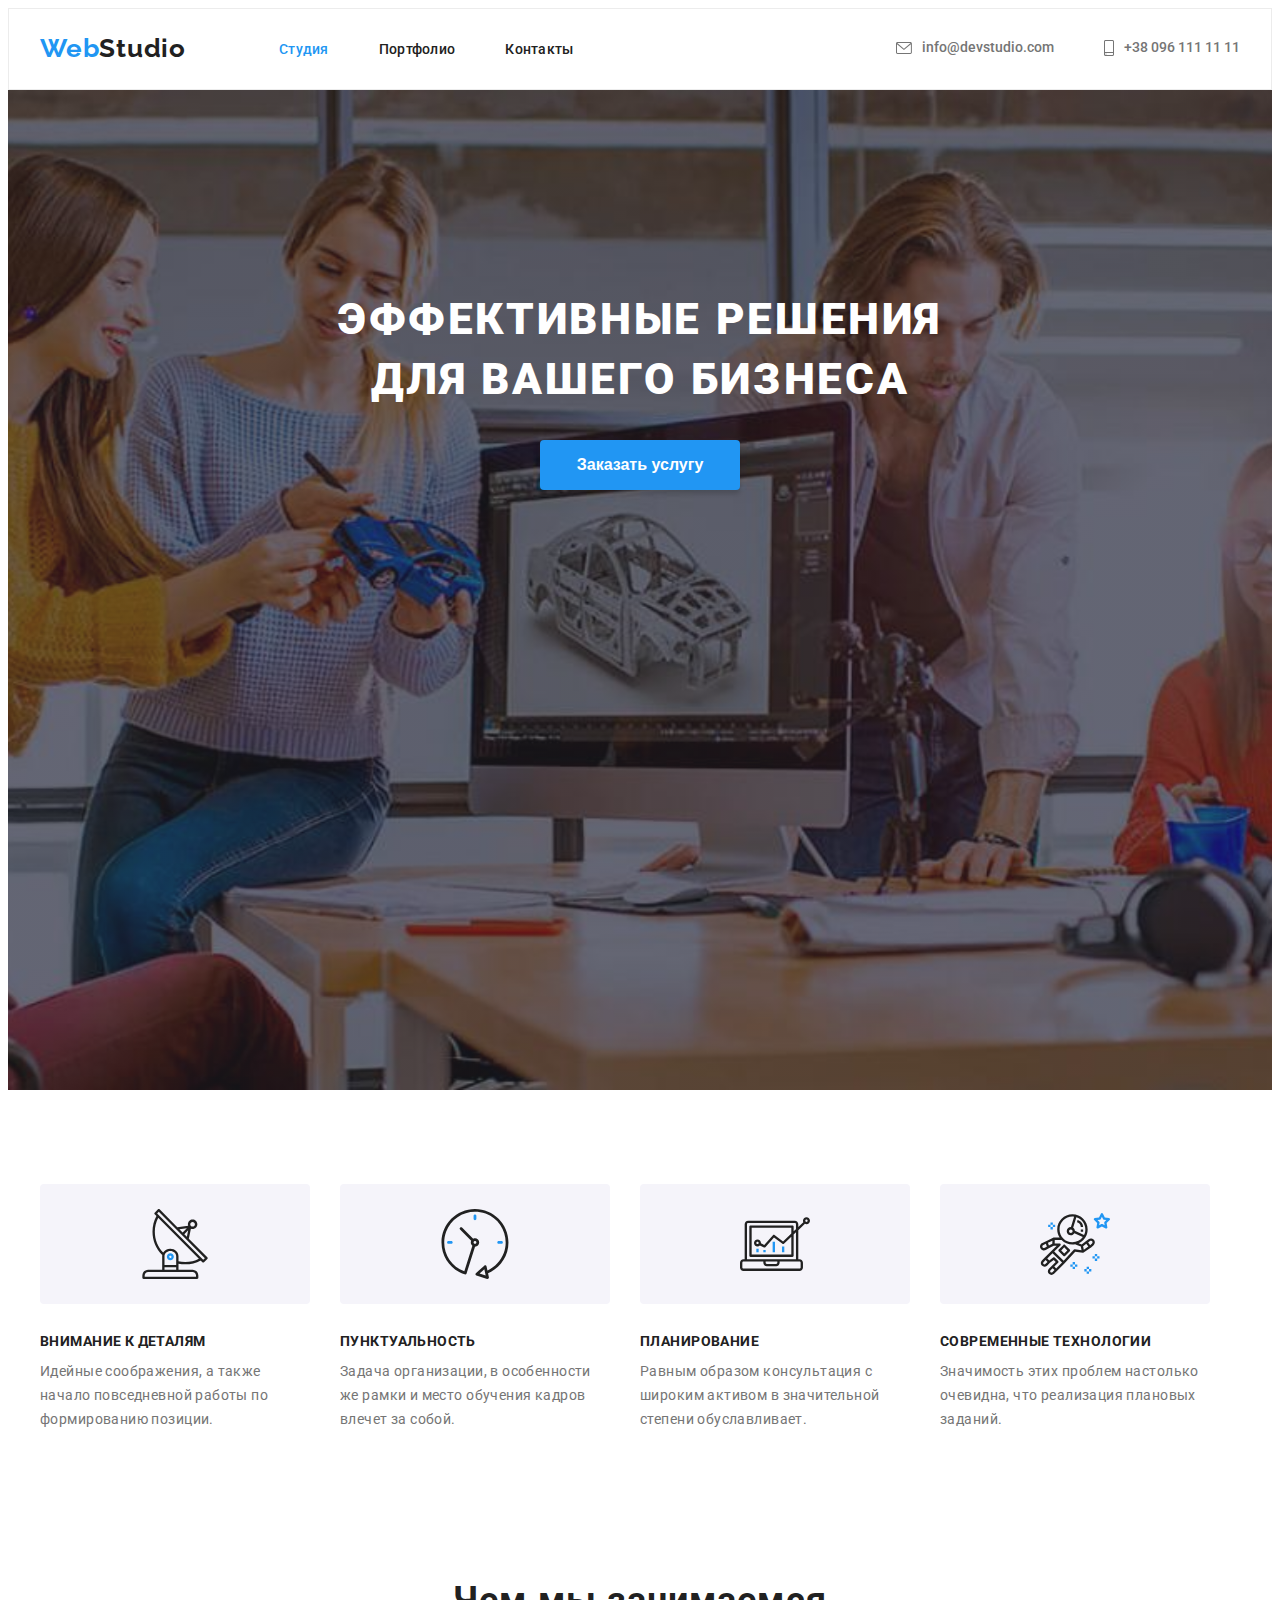
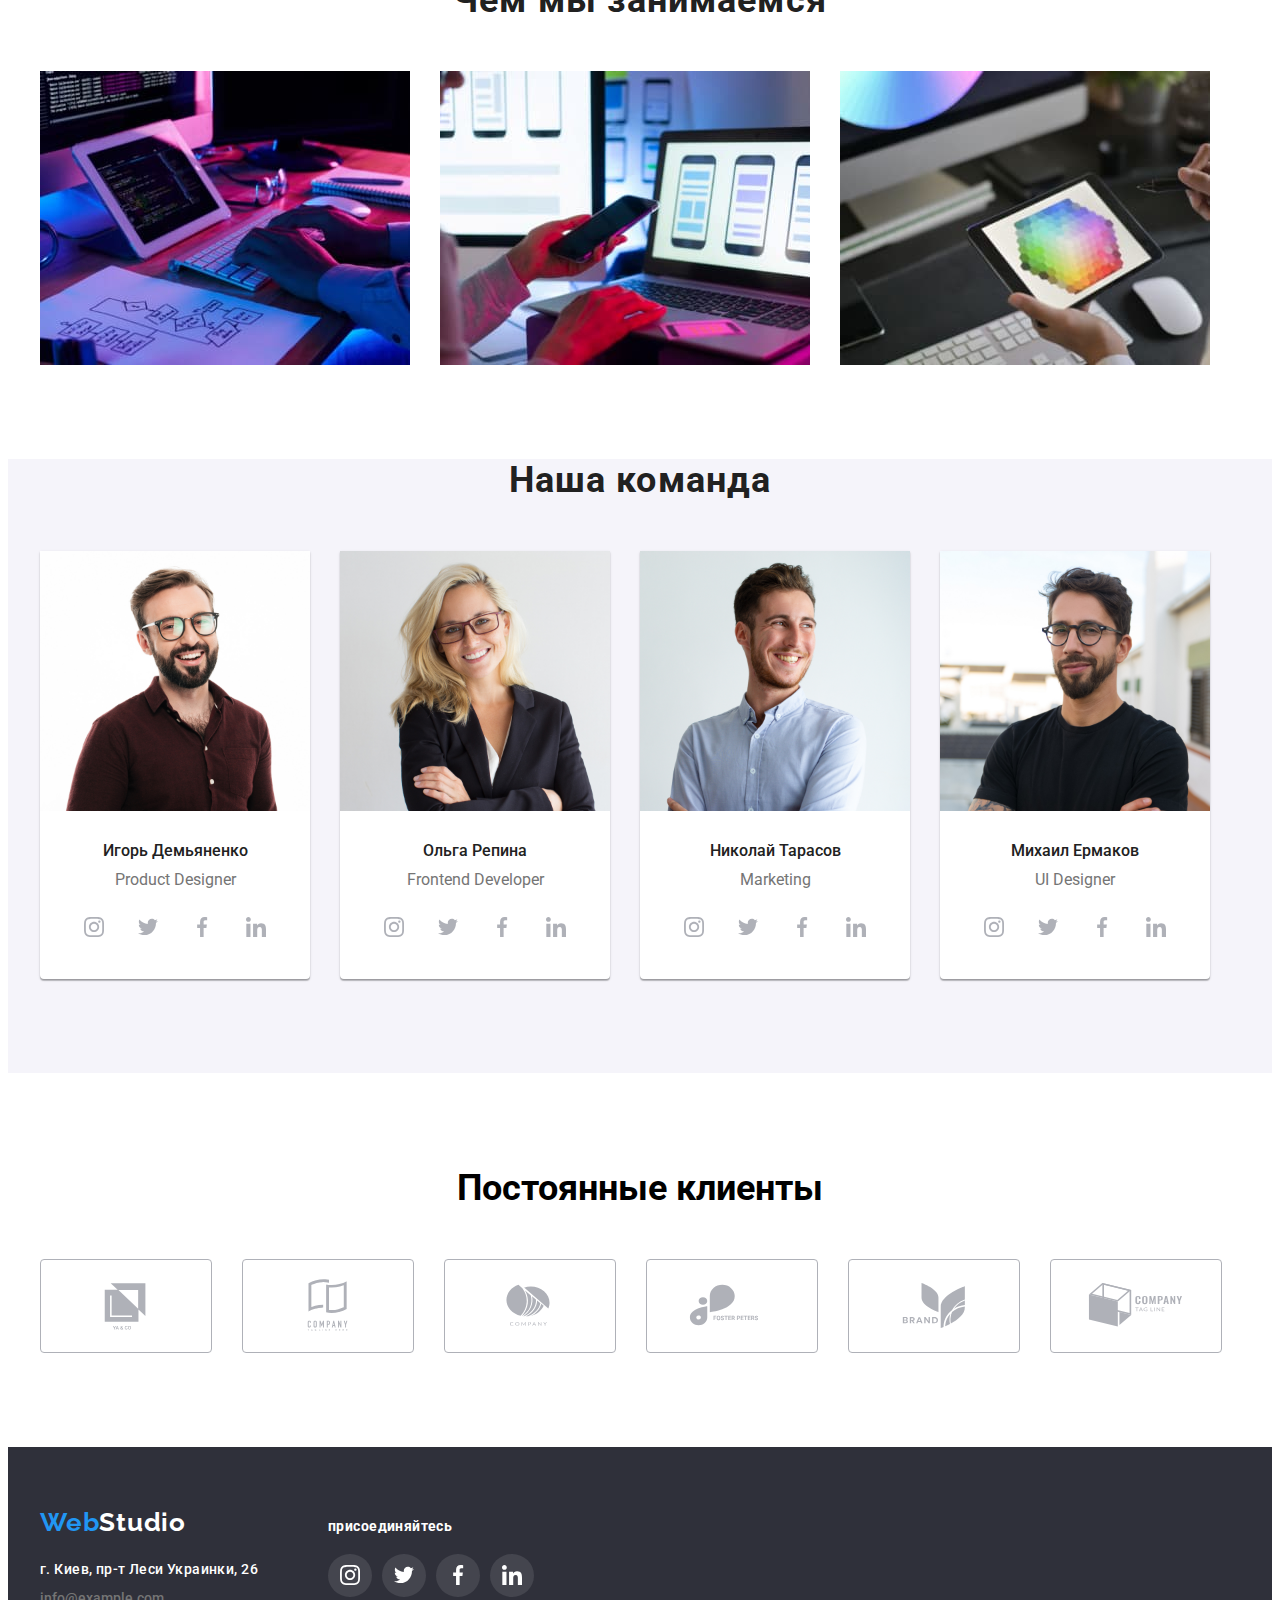
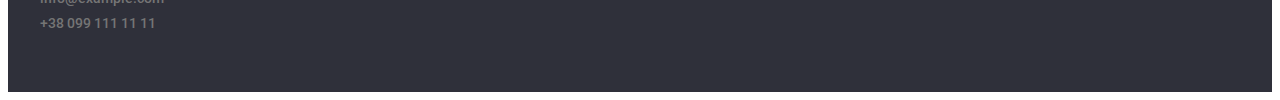
==== index.html @ a6334ed2 "css" ====
<!DOCTYPE html>
<html lang="ru">
    <head>
       
        <meta charset="UTF-8" />
        <meta http-equiv="X-UA-Compatible" content="IE=edge" />
        <meta name="Студия" content="width=device-width, initial-scale=1.0" />
        <title>Студия</title>
         <link rel="stylesheet" href="https://cdnjs.cloudflare.com/ajax/libs/modern-normalize/1.1.0/modern-normalize.min.css" integrity="sha512-wpPYUAdjBVSE4KJnH1VR1HeZfpl1ub8YT/NKx4PuQ5NmX2tKuGu6U/JRp5y+Y8XG2tV+wKQpNHVUX03MfMFn9Q==" crossorigin="anonymous" referrerpolicy="no-referrer" />
        <link rel="preconnect" href="https://fonts.googleapis.com">
        <link rel="preconnect" href="https://fonts.gstatic.com" crossorigin>
        <link href="https://fonts.googleapis.com/css2?family=Raleway:wght@700&family=Roboto:wght@400;500;700;900&display=swap" rel="stylesheet">
        <link rel="stylesheet" href="./css/style.css" />
    </head>

    <body>
        <!--header-->
        <header class="header">
            <div class="container header-container">
                <nav class="site-nav">
                    <a class="logo-link-dark link" href="./index.html"><span class="logo-item">Web</span>Studio</a>
                    <ul class="nav-list list">
                        <li class="nav-item">
                            <a href="./index.html" class="nav-link link current">Студия</a>
                        </li class="nav-item">
                        <li class="nav-item">
                            <a href="./portfolio.html" class="nav-link link">Портфолио</a>
                        </li>
                        <li class=>
                            <a href="/" class="nav-link link">Контакты</a>
                        </li>
                    </ul>
                </nav>
            
                <div class="header-contacts">
                    <a class="contacts-link link" href="mailto:info@devstudio.com"><svg class="contacts-icon" width="16" height="12"> 
                            <use href="./img/sprite.svg#icon-envelope"></use> </svg>info@devstudio.com</a>
                    
                    <a class="contacts-link link" href="tel:+380961111111"><svg class="contacts-icon" width="10" height="16"> 
                            <use href="./img/sprite.svg#icon-smartphone"></use> </svg>+38 096 111 11 11</a>
                </div>
            </div>    
        </header>
        <main>
            <!--hero-->
            <section class="hero">
                <div class="container">
                    <h1 class="hero-title">ЭФФЕКТИВНЫЕ РЕШЕНИЯ <br> ДЛЯ ВАШЕГО БИЗНЕСА</h1>
                    <button type="button" class="hero-btn btn">Заказать услугу</button>
                </div>
            </section>
            <!--features-->
            <section  class="features-section">
                <div class="container">
                    <h2 class="visually-hidden">Преймущества</h2>
                    <ul class="features-list list">
                        <li class="features-item">
                            <div class="box-features-icon">
                                <svg class="features-icon" width="70" height="70"> 
                                <use href="./img/sprite.svg#icon-antenna"></use> </svg>
                            </div>
                            <h3 class="features-title">ВНИМАНИЕ К ДЕТАЛЯМ</h3>
                            <p class="features-text">
                                Идейные соображения, а также начало повседневной работы по формированию
                                позиции.
                            </p>
                        </li>
                        <li class="features-item">
                            <div class="box-features-icon">
                                <svg class="features-icon" width="70" height="70"> 
                                <use href="./img/sprite.svg#icon-clock"></use> </svg>
                            </div>
                            <h3 class="features-title">ПУНКТУАЛЬНОСТЬ</h3>
                            <p class="features-text">
                                Задача организации, в особенности же рамки и место обучения кадров
                                влечет за собой.
                            </p>
                        </li>
                        <li class="features-item">
                            <div class="box-features-icon">
                                <svg class="features-icon" width="70" height="70"> 
                                <use href="./img/sprite.svg#icon-diagram"></use> </svg>
                            </div>
                            <h3 class="features-title">ПЛАНИРОВАНИЕ</h3>
                            <p class="features-text">
                                Равным образом консультация с широким активом в значительной степени
                                обуславливает.
                            </p>
                        </li>
                        <li class="features-item">
                            <div class="box-features-icon">
                                <svg class="features-icon" width="70" height="70"> 
                                <use href="./img/sprite.svg#icon-astronaut"></use> </svg>
                            </div>
                            <h3 class="features-title">СОВРЕМЕННЫЕ ТЕХНОЛОГИИ</h3>
                            <p class="features-text">
                                Значимость этих проблем настолько очевидна, что реализация плановых
                                заданий.
                            </p>
                        </li>
                    </ul>
                </div>
            </section>
            <!--occupation-->
            <section class="occupation-section">
                <div class="container">
                    <h2 class="section-title">Чем мы занимаемся</h2>
                    <ul class="occupation-list list">
                        <li class="occupation-item">
                            <img src="./img/box1(1).jpg" width="370" alt="програмирование" />
                        </li>
                        <li class="occupation-item">
                            <img
                                src="./img/box2(1).jpg"
                                width="370"
                                alt="разработка мобильных приложений"
                            />
                        </li>
                        <li class="occupation-item">
                            <img src="./img/box3(1).jpg" width="370" alt="веб дизайн" />
                        </li>
                    </ul>
                </div>
            </section>
            <!--team-->
            <section class="team-section">
                <div class="container">
                    <h2 class="section-title">Наша команда</h2>
                    <ul class="team-list list">
                        <li class="team-item">
                            <img src="./img/ProductDesigner.jpg" width="270" alt="Product Designer" />
                            <div class="team-description">
                                <h3  class="team-title">Игорь Демьяненко</h3>
                                <p class="team-text">Product Designer</p>
                                <ul class="team-sicial-list list">
                                    <li class="team-social-item">
                                        <a href="" class="social-link">
                                            <svg class="social-icon" width="20" height="20"> 
                                                <use href="./img/sprite.svg#icon-instagram">
                                                    
                                                </use>
                                            </svg>
                                        </a>

                                    </li>
                                    <li class="team-social-item">
                                        <a href="" class="social-link">
                                            <svg class="social-icon" width="20" height="20"> 
                                                <use href="./img/sprite.svg#icon-twitter">
                                                    
                                                </use>
                                            </svg>
                                        </a>

                                    </li>
                                    <li class="team-social-item">
                                        <a href="" class="social-link">
                                            <svg class="social-icon" width="20" height="20"> 
                                                <use href="./img/sprite.svg#icon-facebook">
                                                    
                                                </use>
                                            </svg>
                                        </a>

                                    </li>
                                    <li class="team-social-item">
                                        <a href="" class="social-link">
                                            <svg class="social-icon" width="20" height="20"> 
                                                <use href="./img/sprite.svg#icon-linkedin">
                                                    
                                                </use>
                                            </svg>
                                        </a>

                                    </li>
                                </ul>
                            </div>
                        </li>

                        <li class="team-item">
                            <img
                                src="./img/FrontendDeveloper.jpg"
                                width="270"
                                alt="Frontend Developer"
                            />
                            <div class="team-description">
                                <h3 class="team-title">Ольга Репина</h3>
                                <p class="team-text">Frontend Developer</p>
                                <ul class="team-sicial-list list">
                                    <li class="team-social-item">
                                        <a href="" class="social-link">
                                            <svg class="social-icon" width="20" height="20"> 
                                                <use href="./img/sprite.svg#icon-instagram">
                                                    
                                                </use>
                                            </svg>
                                        </a>

                                    </li>
                                    <li class="team-social-item">
                                        <a href="" class="social-link">
                                            <svg class="social-icon" width="20" height="20"> 
                                                <use href="./img/sprite.svg#icon-twitter">
                                                    
                                                </use>
                                            </svg>
                                        </a>

                                    </li>
                                    <li class="team-social-item">
                                        <a href="" class="social-link">
                                            <svg class="social-icon" width="20" height="20"> 
                                                <use href="./img/sprite.svg#icon-facebook">
                                                    
                                                </use>
                                            </svg>
                                        </a>

                                    </li>
                                    <li class="team-social-item">
                                        <a href="" class="social-link">
                                            <svg class="social-icon" width="20" height="20"> 
                                                <use href="./img/sprite.svg#icon-linkedin">
                                                    
                                                </use>
                                            </svg>
                                        </a>

                                    </li>
                                </ul>
                            </div>
                        </li>

                        <li class="team-item">
                            <img src="./img/Marketing.jpg" width="270" alt="Marketing" />
                            <div class="team-description">
                                <h3 class="team-title">Николай Тарасов</h3>
                                <p class="team-text">Marketing</p>
                                <ul class="team-sicial-list list">
                                    <li class="team-social-item">
                                        <a href="" class="social-link">
                                            <svg class="social-icon" width="20" height="20"> 
                                                <use href="./img/sprite.svg#icon-instagram">
                                                    
                                                </use>
                                            </svg>
                                        </a>

                                    </li>
                                    <li class="team-social-item">
                                        <a href="" class="social-link">
                                            <svg class="social-icon" width="20" height="20"> 
                                                <use href="./img/sprite.svg#icon-twitter">
                                                    
                                                </use>
                                            </svg>
                                        </a>

                                    </li>
                                    <li class="team-social-item">
                                        <a href="" class="social-link">
                                            <svg class="social-icon" width="20" height="20"> 
                                                <use href="./img/sprite.svg#icon-facebook">
                                                    
                                                </use>
                                            </svg>
                                        </a>

                                    </li>
                                    <li class="team-social-item">
                                        <a href="" class="social-link">
                                            <svg class="social-icon" width="20" height="20"> 
                                                <use href="./img/sprite.svg#icon-linkedin">
                                                    
                                                </use>
                                            </svg>
                                        </a>

                                    </li>
                                </ul>
                            </div>
                        </li>

                        <li class="team-item">
                            <img src="./img/UIDesigner.jpg" width="270" alt="UI Designer" />
                            <div class="team-description">
                                <h3 class="team-title">Михаил Ермаков</h3>
                                <p class="team-text">UI Designer</p>
                                <ul class="team-sicial-list list">
                                    <li class="team-social-item">
                                        <a href="" class="social-link">
                                            <svg class="social-icon" width="20" height="20"> 
                                                <use href="./img/sprite.svg#icon-instagram">
                                                    
                                                </use>
                                            </svg>
                                        </a>

                                    </li>
                                    <li class="team-social-item">
                                        <a href="" class="social-link">
                                            <svg class="social-icon" width="20" height="20"> 
                                                <use href="./img/sprite.svg#icon-twitter">
                                                    
                                                </use>
                                            </svg>
                                        </a>

                                    </li>
                                    <li class="team-social-item">
                                        <a href="" class="social-link">
                                            <svg class="social-icon" width="20" height="20"> 
                                                <use href="./img/sprite.svg#icon-facebook">
                                                    
                                                </use>
                                            </svg>
                                        </a>

                                    </li>
                                    <li class="team-social-item">
                                        <a href="" class="social-link">
                                            <svg class="social-icon" width="20" height="20"> 
                                                <use href="./img/sprite.svg#icon-linkedin">
                                                    
                                                </use>
                                            </svg>
                                        </a>

                                    </li>
                                </ul>
                            </div>
                        </li>
                    </ul>
                </div>
            </section>
            <section class="clients">
                <div class="container">
                    <h2 class="clients-title">Постоянные клиенты</h2>
                    <ul class="clients-list list">
                        <li class="clients-item">
                            <a href="" class="clients-link">
                                <svg class="clients-icon" width="106" height="60">
                                    <use href="./img/sprite.svg#icon-first"></use>
                                </svg>
                            </a>
                        </li>
                        <li class="clients-item">
                            <a href="" class="clients-link">
                                <svg class="clients-icon" width="106" height="60">
                                    <use href="./img/sprite.svg#icon-second"></use>
                                </svg>
                            </a>
                        </li>
                        <li class="clients-item">
                            <a href="" class="clients-link">
                                <svg class="clients-icon" width="106" height="60">
                                    <use href="./img/sprite.svg#icon-third"></use>
                                </svg>
                            </a>
                        </li>
                        <li class="clients-item">
                            <a href="" class="clients-link">
                                <svg class="clients-icon" width="106" height="60">
                                    <use href="./img/sprite.svg#icon-fourth"></use>
                                </svg>
                            </a>
                        </li>
                        <li class="clients-item">
                            <a href="" class="clients-link">
                                <svg class="clients-icon" width="106" height="60">
                                    <use href="./img/sprite.svg#icon-fifth"></use>
                                </svg>
                            </a>
                        </li>
                        <li class="clients-item">
                            <a href="" class="clients-link">
                                <svg class="clients-icon" width="106" height="60">
                                    <use href="./img/sprite.svg#icon-sixth"></use>
                                </svg>
                            </a>
                        </li>

                    </ul>
                </div>
                

            </section>
        </main>
        <!--footer-->
        <footer class="footer">
            <div class="container footer-container">
                <div class="footer-left">
                <a  href="./index.html" class="footer-link-light link"><span class="logo-item">Web</span>Studio </a>
                <address class="contakts-address">
                    
                    <ul class="contakts-list list">
                        <li class="contakts-item">
                            <a href="/" class="address-link link">г. Киев, пр-т Леси Украинки, 26</a>
                        </li>
                        <li class="contakts-item">
                            <a href="mailto:info@example.com" class="contacts-link link">info@example.com</a>
                        </li>
                        <li class="contakts-item">
                            <a href="tel:+380991111111" class="contacts-link link">+38 099 111 11 11</a>
                        </li>
                    </ul>
     
                </address>
                </div>
                
                <div class="footer-right">
                    <h2 class="social-link-text">присоединяйтесь</h2>
                    <ul class="footer-social-list list">
                        
                        <li class="footer-social-item">
                            <a href="" class="social-link social-link-light">
                                <svg class="social-icon social-icon-light " width="20" height="20"> 
                                    <use href="./img/sprite.svg#icon-instagram">
                                        
                                    </use>
                                </svg>
                            </a>

                        </li>
                        <li class="footer-social-item">
                            <a href="" class="social-link social-link-light">
                                <svg class="social-icon social-icon-light" width="20" height="20"> 
                                    <use href="./img/sprite.svg#icon-twitter">
                                        
                                    </use>
                                </svg>
                            </a>

                        </li>
                        <li class="footer-social-item">
                            <a href="" class="social-link social-link-light">
                                <svg class="social-icon social-icon-light" width="20" height="20"> 
                                    <use href="./img/sprite.svg#icon-facebook">
                                        
                                    </use>
                                </svg>
                            </a>

                        </li>
                        <li class="footer-social-item">
                            <a href="" class="social-link social-link-light">
                                <svg class="social-icon social-icon-light" width="20" height="20"> 
                                    <use href="./img/sprite.svg#icon-linkedin">
                                        
                                    </use>
                                </svg>
                            </a>

                        </li>
                            
                    </ul>
                </div>
                
            </div>
            
        </footer>
    </body>
</html>
---- css/style.css ----
:root{
   
     --primery-text-color: #212121;
     --second-text-color: #757575;
     --primery-title-color: #ffffff;
     --accent-color: #2196F3;
     --second-accent-color: #188CE8;
     --primery-background-color: #ffffff;
     --background-secodery-color: #2F303A;
     --background-third-color: #F5F4FA;
    --border-color: #ECECEC;
    --second-border-color: #AFB1B8;

}
html{
    box-sizing: border-box;
    scroll-behavior: smooth;
}

body{
     
     font-family: 'Roboto', sans-serif;
     font-style: normal;
     font-weight: normal;
     background-color: var(--primery-background-color);
   
}
h2, h3, p {
    margin-top: 0;
}
img{
    display: block;
    max-width: 100%;
    height: auto;
}



.list{
    padding-left: 0;
     margin: 0;
    list-style: none;
}

.link{

    font-weight: 500;
     font-size: 14px;
     line-height: 1.14;
     text-decoration: none;
}

.btn{
    cursor: pointer;
    border: none;
}
.section-title{
    font-size: 36px;
    line-height: 1.17;
    text-align: center;
    letter-spacing: 0.03em;
    color: var(--primery-text-color);
}
.container{
    width: 1200px;
    padding-left: 15px;
    padding-right: 15px;
    margin: 0 auto;
    
}



/*------logo-----*/
.logo-link-dark{
    display: flex;
    margin-right: 93px;

}

.logo-link-dark{
    
    font-family: 'Raleway', sans-serif;
    font-weight: bold;
    font-size: 26px;
    line-height: 1.19;
    letter-spacing: 0.03em;
    color: var(--primery-text-color); 
    text-decoration: none;  
}
.logo-item{
    font-family: Raleway;
    font-style: normal;
    font-weight: bold;
    font-size: 26px;
    line-height: 1.19;
    letter-spacing: 0.03em;
    color: var(--accent-color);

}

/*-------header-------*/
.header-container{
    display: flex;
    align-items: center;
}
.site-nav{
    display: flex;
    align-items: center;
}
.nav-list{
    display: flex;
}

.header{
    border: 1px solid var(--border-color);
    padding-top: 24px;
    padding-bottom: 25px;
}

.nav-link{
    letter-spacing: 0.02em;
    color: var(--primery-text-color);
    text-decoration: none;
    
}
.site-nav .nav-item:not(:last-child){
margin-right: 50px;
}
.nav-link:hover,
.nav-link:focus{
    color: var(--accent-color)
}
.site-nav .nav-link.current{
    color:var(--accent-color)
}

.header-contacts{
   display: flex;
   margin-left: auto;
    
}
.contacts-link:not(:last-child){
    margin-right: 50px;
}

.contacts-link{
    display: inline-block;
    display: flex;
    align-items: center;
    
    color: #757575;
    text-decoration: none;
}


.contacts-link:hover,
.contacts-link:focus{
    color: var(--accent-color);
}
.contacts-icon{
    display: inline-block;
    fill: currentColor;
    margin-right: 10px;
}



/*----hero-----*/
.hero{
    
    background-color: var(--background-secodery-color);
    text-align: center;
    padding-top: 200px;
    padding-bottom: 200px;
    text-align: center;
    background-image:linear-gradient(rgba(47, 48, 58, 0.4),rgba(47, 48, 58, 0.4)),
     url(../img/hero.jpg) ;
    background-repeat: no-repeat;
    background-size: cover;
    background-position: center;
    max-width: 1600px;
    height: 600px;
    margin: 0 auto;

}


.hero-title{
    
    font-weight: 900;
    font-size: 44px;
    line-height: 1.36;
    letter-spacing: 0.06em;
    color: var(--primery-title-color);
    /* width: 696px; */
    /* margin: 0 auto; */
    margin-bottom: 30px;
    margin-top: 0;
    
    

    
}
.hero-btn{
    
    padding: 10px 32px;
    border-radius: 4px;
    box-shadow: 0px 4px 4px rgba(0, 0, 0, 0.15);
    width: 200px;
    height: 50px;
    font-weight: bold;
    font-size: 16px;
    line-height: 1.88;
    color: var(--primery-title-color);
    background-color: var(--accent-color);
    
}
.hero-btn:hover,
.hero-btn:focus{
    background-color: var(--second-accent-color);
}


/*----features-----*/

.visually-hidden {
  position: absolute;
  white-space: nowrap;
  width: 1px;
  height: 1px;
  overflow: hidden;
  border: 0;
  padding: 0;
  clip: rect(0 0 0 0);
  clip-path: inset(50%);
  margin: -1px;
}
.features-section{
    
    padding-top: 94px;
    padding-bottom: 53px;

    
}
.features-title{
    
    margin-bottom: 10px;
    
    font-weight: bold;
    font-size: 14px;
    line-height: 1.14;
    letter-spacing: 0.03em;
    color: var(--primery-text-color);
}

.features-list{
    display: flex; 
}

.features-item{
    width: 270px; 
        
}
.features-item:not(:last-child){
    margin-right: 30px;
}

.features-text{
    margin-bottom: 0;
    font-size: 14px;
    line-height: 1.71;
    letter-spacing: 0.03em;
    color: var(--second-text-color);
}

.box-features-icon{
    width: 270px;
    height: 120px;
   background-color: var(--background-third-color);
   border-radius: 4px;
   display: flex;
   justify-content: center;
   align-items: center;
   margin-bottom: 30px;

}
.features-icon{
  
}


/*------ occupation------ */
.occupation-section{
    padding-top: 94px;
    padding-bottom: 94px;
}

.occupation-list{
   
   display: flex;
}

.occupation-item:not(:last-child){
    margin-right: 30px;
}

/*----team-----*/
.team-section{
    margin-bottom: 0;
    padding-bottom: 94px;
    background-color: var(--background-third-color);
}
.section-title{
    
    margin-bottom: 50px;
}
.team-list{
    display: flex;
    
}

.team-description{
padding-top: 30px;
padding-bottom: 30px;

}
.team-title{

    margin-bottom: 10px;
    font-weight: 500;
    font-size: 16px;
    line-height: 1.19;
    color: var(--primery-text-color);
     border-color: var(--primery-background-color);
     text-align: center;
}
.team-item{
    flex-wrap: wrap;
    width: 270px;
    margin-right: 30px;
    
    background: #FFFFFF;
    box-shadow: 0px 1px 3px rgba(0, 0, 0, 0.12), 0px 1px 1px rgba(0, 0, 0, 0.14), 0px 2px 1px rgba(0, 0, 0, 0.2);
    border-radius: 0px 0px 4px 4px;
}
.team-item:nth-child(4n){
    margin-right: 0;
}

.team-text{
    margin-bottom: 16px;
    font-size: 16px;
    line-height: 1.19;
    color: var(--second-text-color);
    border-color: var(--primery-background-color);
    text-align: center;
    
}
.team-sicial-list{
    display: flex;
    justify-content: center;
}
.team-social-item{
    
    width: 44px;
    height: 44px;
    
    
}
.team-social-item:not(:last-child){
    margin-right: 10px;
}

.social-link{
   width: 100%;
   height: 100%;
   border-radius: 50%;
   
   display: flex;
   justify-content: center;
   align-items: center;
}
.social-link:hover,
.social-link:focus{
    background-color: var(--accent-color);
}
 
.social-link:hover .social-icon,
.social-link:focus .social-icon{
    fill: #FFFFFF;
}
.social-icon{
    fill: #AFB1B8;
}

/* -----client------- */
.clients{
    padding-top: 94px;
    padding-bottom: 94px;
    text-align: center;
}
.clients-list{
    display: flex;

}

.clients-title{
font-weight: bold;
font-size: 36px;
line-height:calc(42px / 36px);

margin-bottom: 50px;
}

.clients-item{
    width: 170px;
    height: 92px;
    border: 1px solid var(--second-border-color);
    border-radius: 4px;

}
  .clients-item:not(:last-child){
    margin-right: 30px;
}

.clients-link{
    width: 100%;
   height: 100%;
   display: flex;
   justify-content: center;
   align-items: center;
}
.clients-icon{
    fill: #AFB1B8;
}

.clients-link:hover .clients-icon,
 .clients-link:focus .clients-icon{
     fill: var(--accent-color);
 }


/* -----footer------ */
.footer{
    padding-top: 60px;
    padding-bottom: 60px;
    background-color:var(--background-secodery-color);
}
.footer-container{
    display: flex;
    align-items: baseline;
}
.footer-left{
    margin-right: 70px;
}
.footer-right{
    display: flex;
    flex-direction: column;
    
    width: 206px;
    height: 79px;
}
.footer-social-list{
    display: flex;
    
}
.footer-social-item{
    width: 44px;
    height: 43.45px;
    display: flex;
    justify-content: flex-start;
    align-items: center;
    background: rgba(255, 255, 255, 0.1);
    border-radius: 50%;
}
.footer-social-item + .footer-social-item{
    margin-left: 10px;
}



.footer-link-light{

    display: block;
    width: 145px;
    margin-right: 0;
    margin-bottom: 20px;

    font-family: 'Raleway', sans-serif;
    font-weight: bold;
    font-size: 26px;
    line-height: 1.19;
    letter-spacing: 0.03em;
    color: var(--primery-title-color);
    text-decoration: none;
}



.social-icon-light{
    fill: #ffffff;
}
.social-link-text{
    margin-bottom: 19.75px;
    font-weight: bold;
    font-size: 14px;
    line-height: 16px;
    letter-spacing: 0.03em;
    color: var(--primery-title-color);
}

.contakts-address{
    
    margin-right: 0;
    font-style: inherit;

    
}

.contakts-item:not(:last-child){
    margin-bottom: 9px;
}



.address-link{
    display: block;

    font-size: 14px;
    line-height: 1.71;
    letter-spacing: 0.03em;
    color: var(--primery-title-color);
    background-color: var(--background-secodery-color);
    text-decoration: none;
}




/* ------portfolio page------ */

/* portfolio-header */

.portfolio-section{
   padding-top: 94px;
   padding-bottom: 94px;
}


/* filter */
.filter-list{
    display: flex;
    justify-content: center;
    margin-bottom: 50px;

     
}
.filter-item:not(:last-child) {
    margin-right: 8px;
}
.portfolio-item:hover{
    box-shadow: 0px 1px 1px rgba(0, 0, 0, 0.12), 0px 4px 4px rgba(0, 0, 0, 0.06), 1px 4px 6px rgba(0, 0, 0, 0.16);
}

.filter-btn{

    border-radius: 4px;
    padding: 6px 22px;
    min-height: 38px;
    font-family: inherit;
    font-weight: 500;
    font-size: 16px;
    line-height: 1.63;
    text-align: center;
    letter-spacing: 0.03em;
    color: var(--primery-text-color);
    background-color:  #F5F4FA ;
}
.filter-btn:hover,
.filter-btn:focus{
    color: var(--primery-title-color);
    background-color: var(--accent-color);
    box-shadow: 0px 3px 1px rgba(0, 0, 0, 0.1), 0px 1px 2px rgba(0, 0, 0, 0.08), 0px 2px 2px rgba(0, 0, 0, 0.12);   
}

/* portfolio */
.portfolio-list{
    display: flex;
    flex-wrap: wrap;
    

}
.portfolio-item{
    width: 370px;
    margin-right: 30px;
    
}
.portfolio-item:nth-child(3n){
margin-right: 0px;
}
.portfolio-item:nth-child(-n + 6){
margin-bottom: 30px;
}

.box-title{
    min-width: 322px;
    padding: 20px 24px;
    border-bottom: 1px solid #EEEEEE;
    border-right: 1px solid #EEEEEE;
    border-left: 1px solid #EEEEEE;
}
.portfolio-title{
   
    margin-bottom: 4px;
    
    font-weight: bold;
    font-size: 18px;
    line-height: 2;
    color: var(--primery-text-color);
    letter-spacing: 0.06em;
}
.portfolio-text{
    margin-bottom: 0;
    font-size: 16px;
    line-height: 1.87;
    letter-spacing: 0.03em;
    color: var(--second-text-color);
}
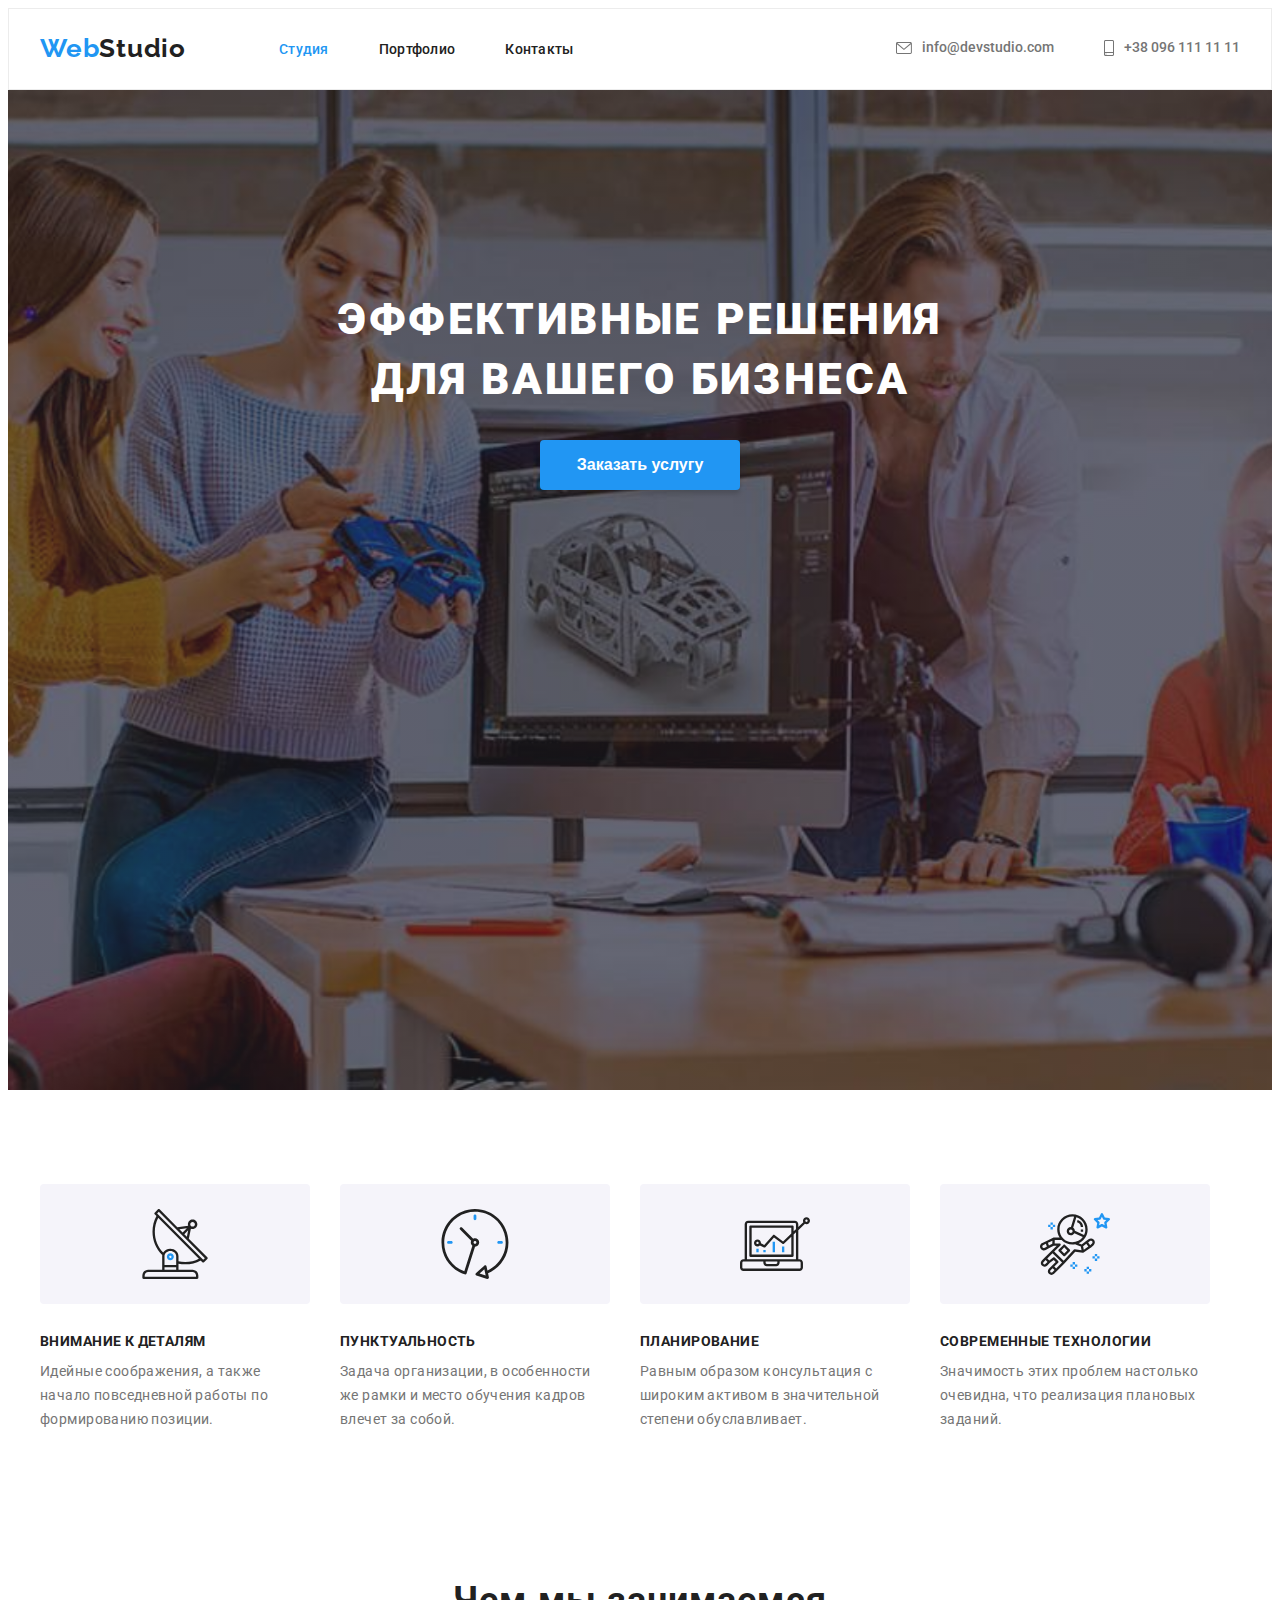
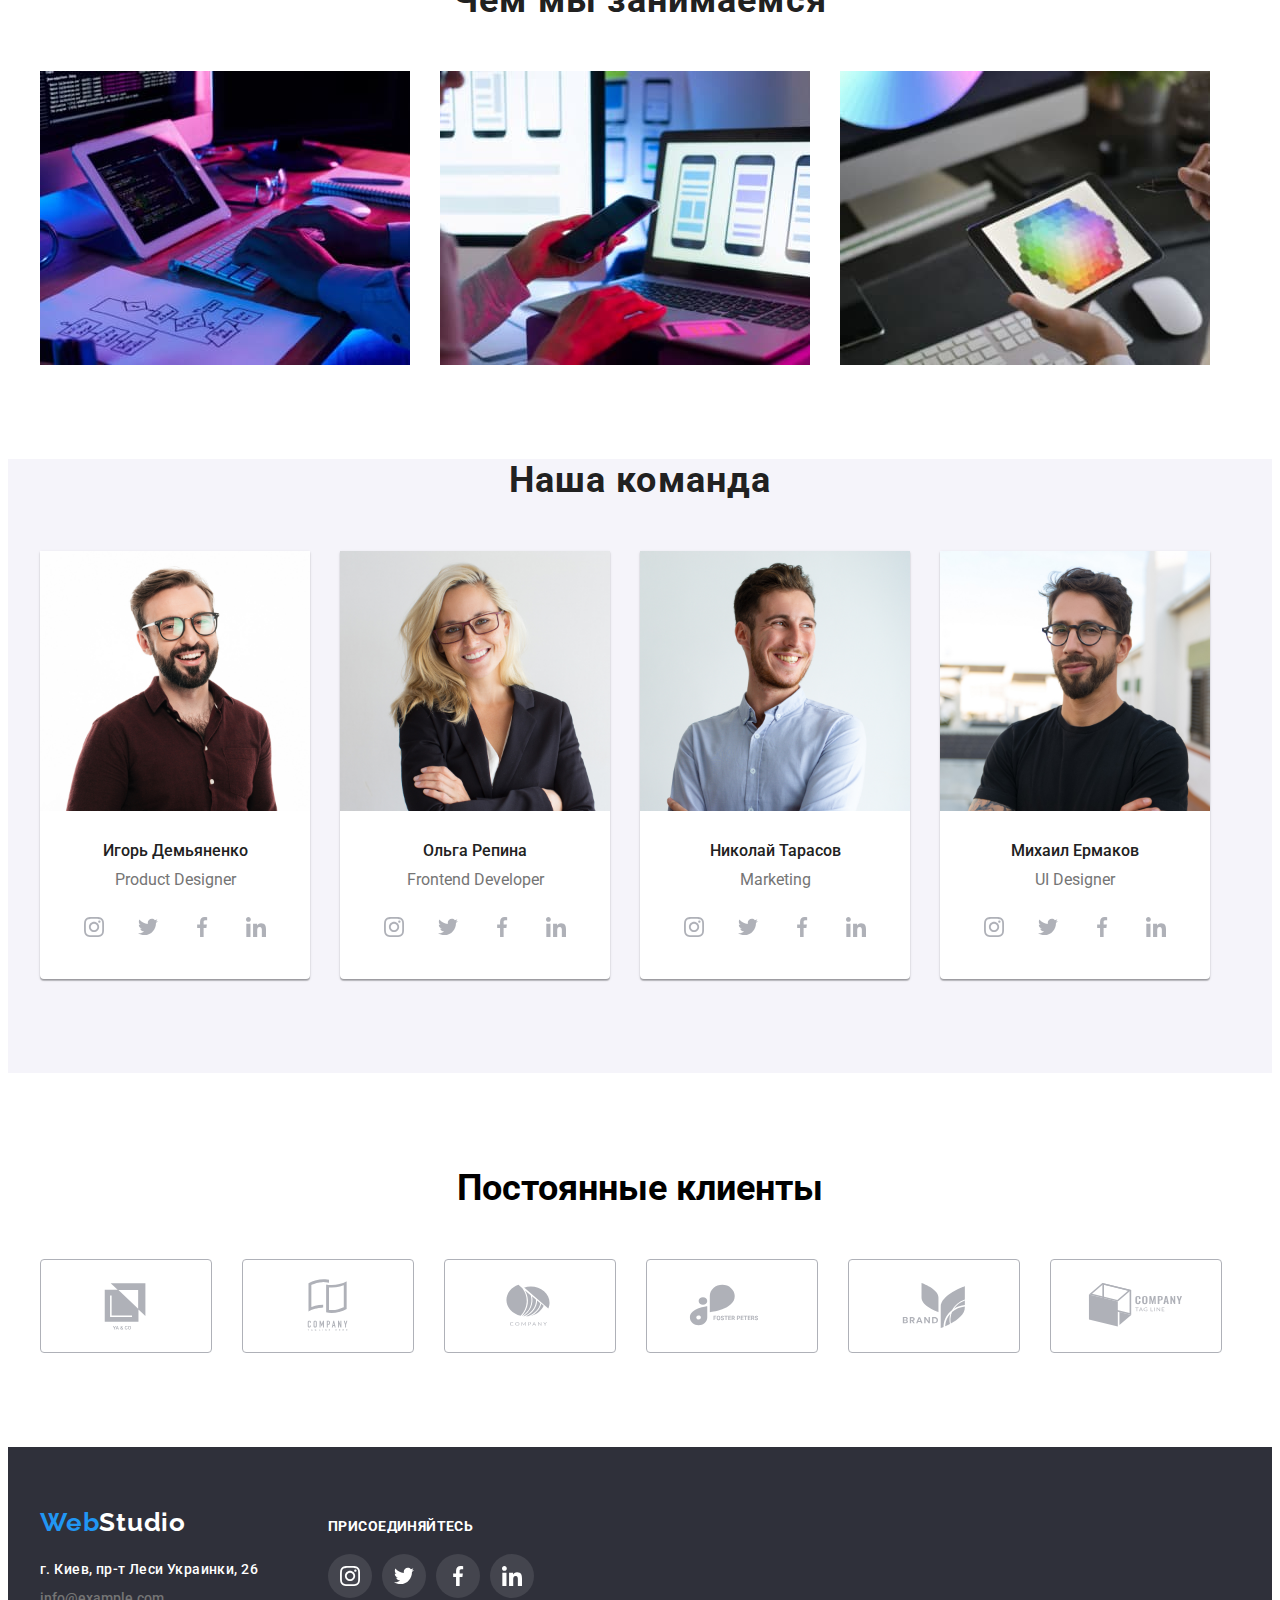
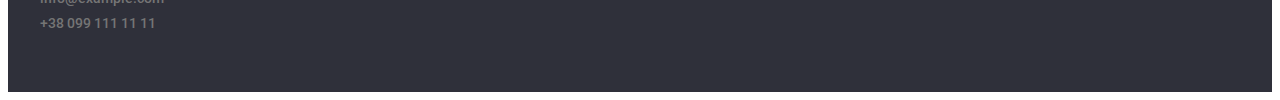
==== commit 362d647c: "fixes" ====
--- a/index.html
+++ b/index.html
@@ -409,7 +409,7 @@
                 </div>
                 
                 <div class="footer-right">
-                    <h2 class="social-link-text">присоединяйтесь</h2>
+                    <h2 class="social-link-text">ПРИСОЕДИНЯЙТЕСЬ</h2>
                     <ul class="footer-social-list list">
                         
                         <li class="footer-social-item">
--- a/css/style.css
+++ b/css/style.css
@@ -145,7 +145,7 @@
 }
 
 .contacts-link{
-    display: inline-block;
+    
     display: flex;
     align-items: center;
     
@@ -159,7 +159,7 @@
     color: var(--accent-color);
 }
 .contacts-icon{
-    display: inline-block;
+    
     fill: currentColor;
     margin-right: 10px;
 }
@@ -170,7 +170,7 @@
 .hero{
     
     background-color: var(--background-secodery-color);
-    text-align: center;
+    
     padding-top: 200px;
     padding-bottom: 200px;
     text-align: center;
@@ -193,8 +193,7 @@
     line-height: 1.36;
     letter-spacing: 0.06em;
     color: var(--primery-title-color);
-    /* width: 696px; */
-    /* margin: 0 auto; */
+    
     margin-bottom: 30px;
     margin-top: 0;
     
@@ -275,7 +274,7 @@
 }
 
 .box-features-icon{
-    width: 270px;
+    
     height: 120px;
    background-color: var(--background-third-color);
    border-radius: 4px;
@@ -285,9 +284,7 @@
    margin-bottom: 30px;
 
 }
-.features-icon{
-  
-}
+
 
 
 /*------ occupation------ */
@@ -432,7 +429,7 @@
    align-items: center;
 }
 .clients-icon{
-    fill: #AFB1B8;
+    fill: var(--second-border-color)
 }
 
 .clients-link:hover .clients-icon,
@@ -454,23 +451,14 @@
 .footer-left{
     margin-right: 70px;
 }
-.footer-right{
-    display: flex;
-    flex-direction: column;
-    
-    width: 206px;
-    height: 79px;
-}
+
 .footer-social-list{
     display: flex;
     
 }
 .footer-social-item{
     width: 44px;
-    height: 43.45px;
-    display: flex;
-    justify-content: flex-start;
-    align-items: center;
+    height: 44px;
     background: rgba(255, 255, 255, 0.1);
     border-radius: 50%;
 }
@@ -502,12 +490,13 @@
     fill: #ffffff;
 }
 .social-link-text{
-    margin-bottom: 19.75px;
+    margin-bottom: 20px;
     font-weight: bold;
     font-size: 14px;
     line-height: 16px;
     letter-spacing: 0.03em;
-    color: var(--primery-title-color);
+    text-transform: uppercase;
+    color: var(--primery-title-color)
 }
 
 .contakts-address{
@@ -525,7 +514,7 @@
 
 
 .address-link{
-    display: block;
+    
 
     font-size: 14px;
     line-height: 1.71;
@@ -559,7 +548,11 @@
 .filter-item:not(:last-child) {
     margin-right: 8px;
 }
-.portfolio-item:hover{
+.portfolio-link{
+    display: block;
+}
+.portfolio-link:hover,
+.portfolio-link:focus{
     box-shadow: 0px 1px 1px rgba(0, 0, 0, 0.12), 0px 4px 4px rgba(0, 0, 0, 0.06), 1px 4px 6px rgba(0, 0, 0, 0.16);
 }
 
